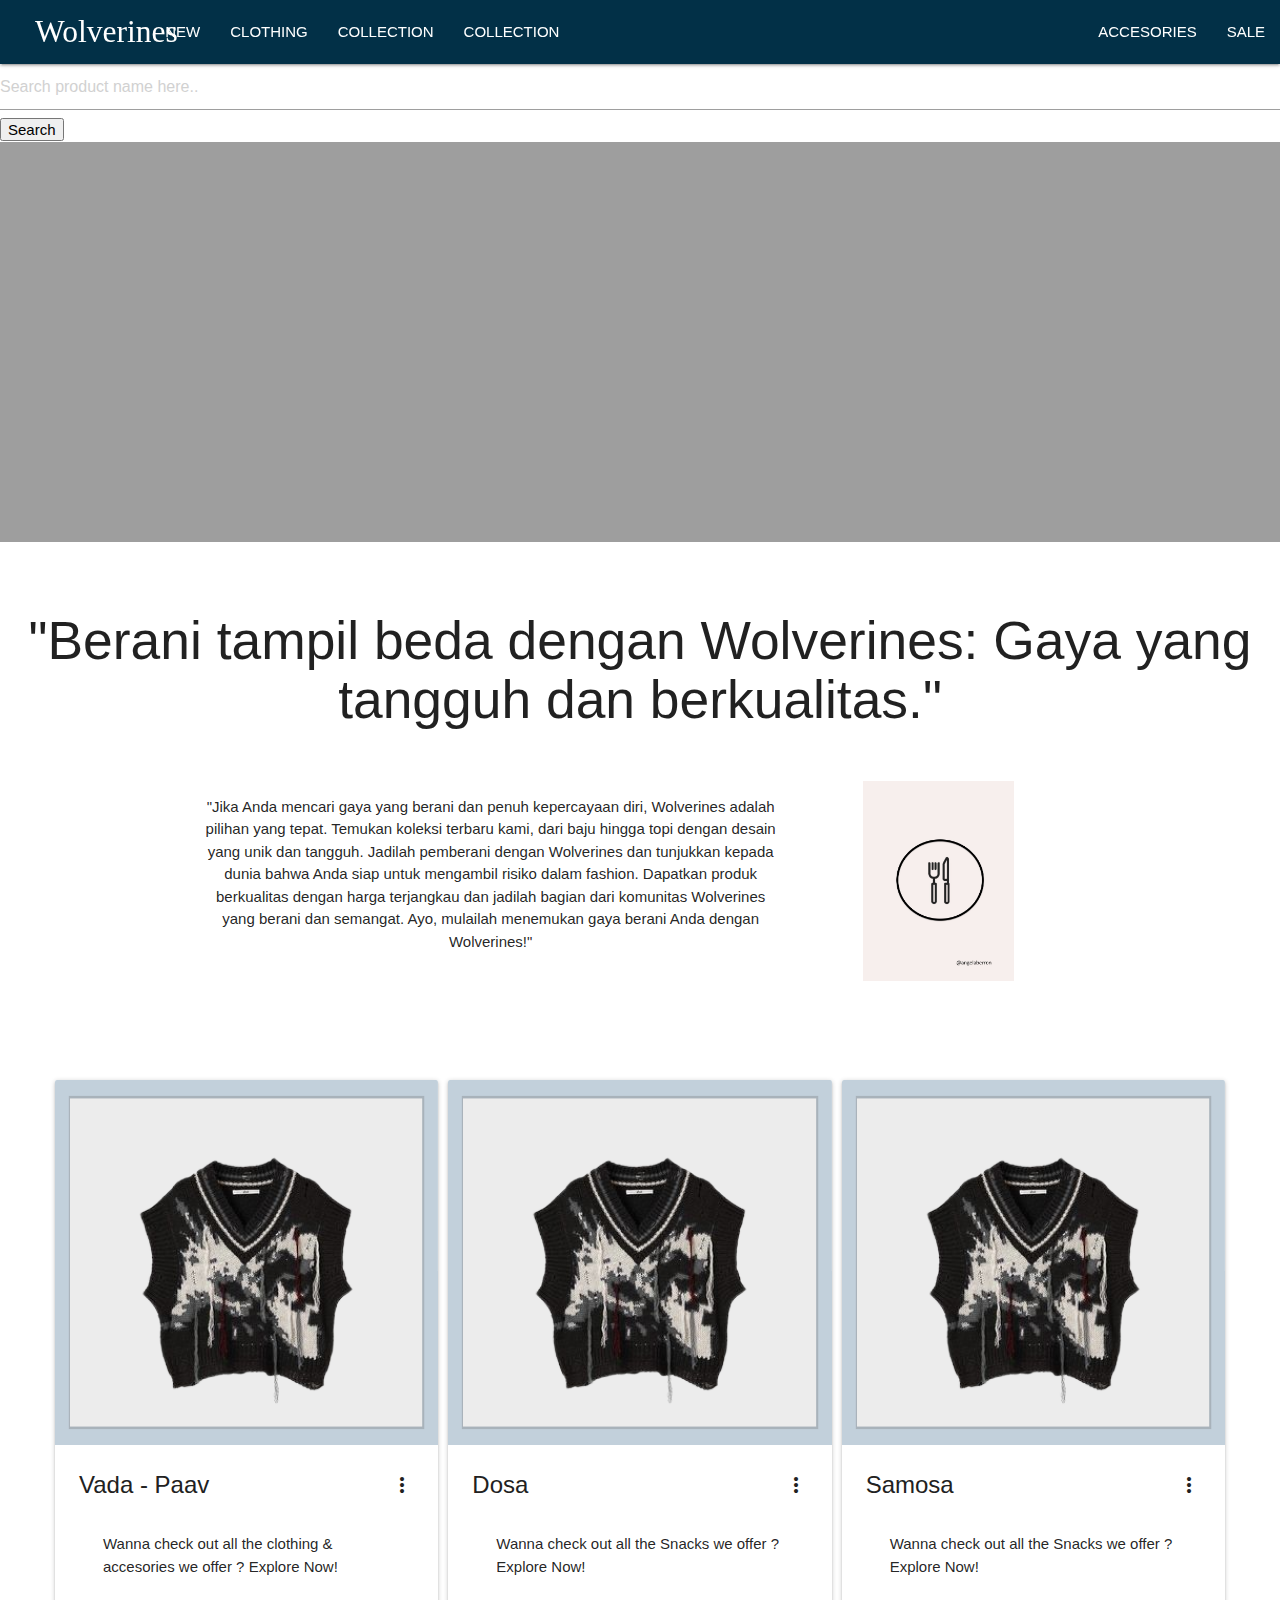
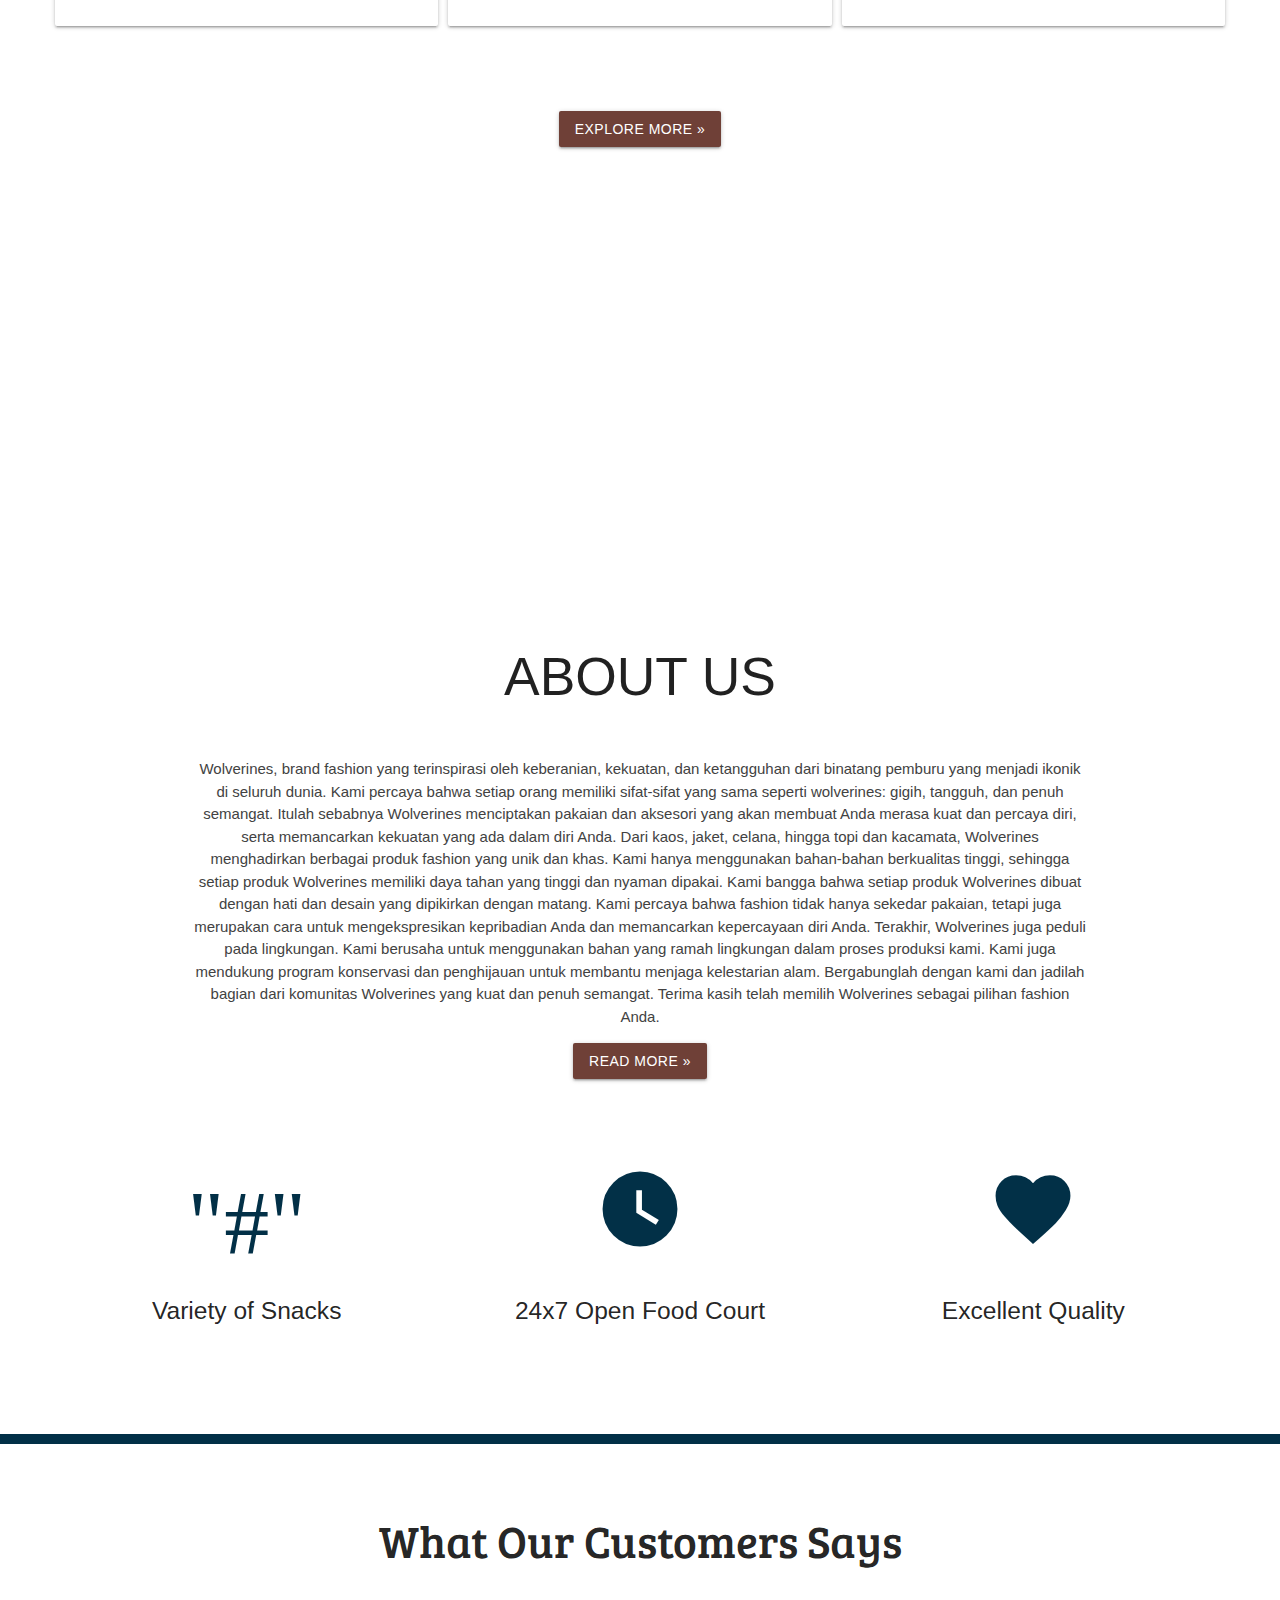
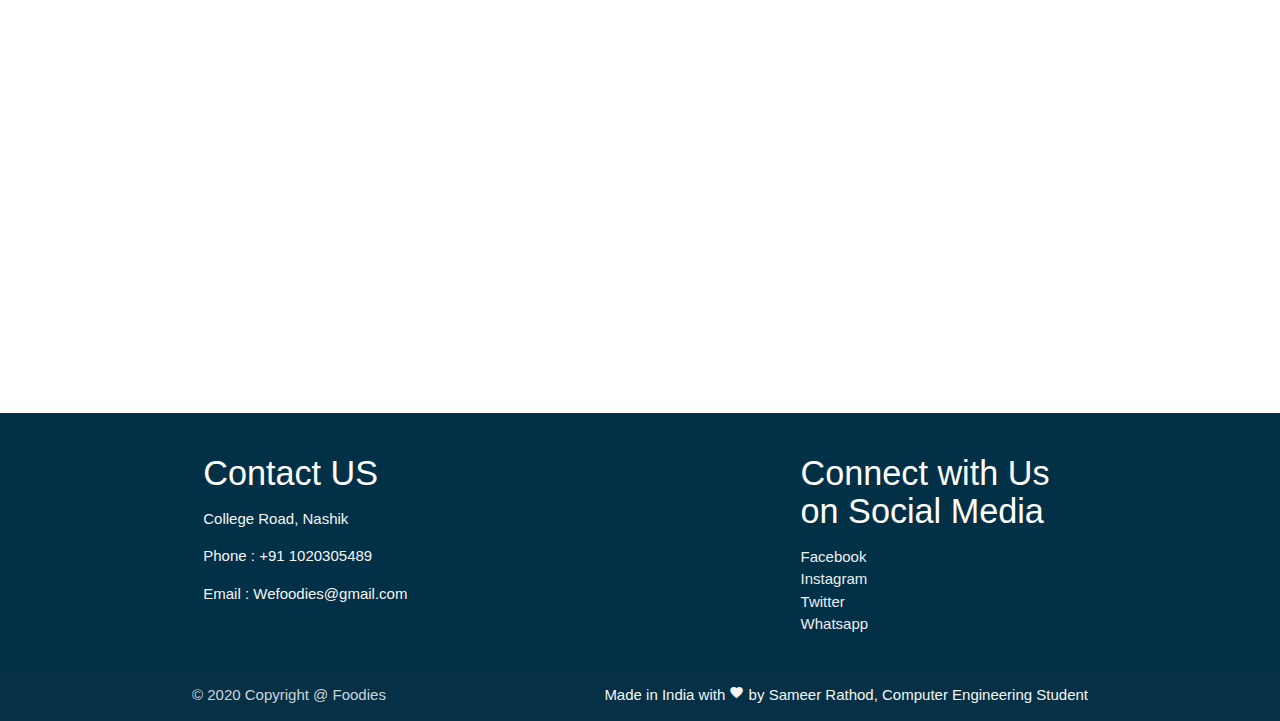
==== Foodies/index.html @ 2c1ef482 "Wolverines #3-9" ====
<!DOCTYPE html>
<html lang="en">
<head>
	<meta charset="UTF-8">
	<title>Welcome to Wolverines</title>

	<meta name="viewport" content="width=device-width, initial-scale=1.0"/>
	<!-- <meta http-equiv="refresh" content="1"> -->

	<!-- google icons -->
	<link href="https://fonts.googleapis.com/icon?family=Material+Icons" rel="stylesheet">

	<!-- google fonts Pacifico -->
	<link href="https://fonts.googleapis.com/css?family=Pacifico&display=swap" rel="stylesheet">

	<!-- google fonts Bree Serif -->
	<link href="https://fonts.googleapis.com/css?family=Bree+Serif&display=swap" rel="stylesheet">

	<!-- Material CSS -->
	<link rel="stylesheet" href="https://cdnjs.cloudflare.com/ajax/libs/materialize/1.0.0/css/materialize.min.css">

	<!-- Custom CSS -->
	<link rel="stylesheet" href="css/style.css">

	
</head>
<body>

	<!-- navigation bar section -->
	<section class="fnavbar">
		<div class="navbar-fixed">
		<nav>
		    <div class="nav-wrapper">
		      <a href="#" class="brand-logo">Wolverines</a>
		      <a href="#" data-target="mobile-demo" class="sidenav-trigger"><i class="material-icons">menu</i></a>
		      <ul class="right hide-on-med-and-down">
				<li><a href="./" class="hvr-grow">NEW</a></li>
				<!-- modal windows will kick in -->
		        <li><a href="#" onclick="toggleModal();" class="hvr-grow">CLOTHING</a></li>	
		        <li><a href="#" onclick="toggleModal();" class="hvr-grow">COLLECTION</a></li>
			<li class="nav-item dropdown">
			  <a class="nav-link dropdown-toggle" href="#" role="button" data-bs-toggle="dropdown" aria-expanded="false">
				COLLECTION
			  </a>
			  <ul class="dropdown-menu">
				<li><a class="dropdown-item" href="#">Boldly Brave</a></li>
				<li><a class="dropdown-item" href="#">Urban Warrior</a></li>
				<li><a class="dropdown-item" href="#">Fierce Footwear</a></li>
				<li><a class="dropdown-item" href="#">Untamed</a></li>
				<li><hr class="dropdown-divider"></li>
				<li><a class="dropdown-item" href="#">Something else here</a></li>
			  </ul>
			</li>
		        <li><a href="#" onclick="toggleModal();" class="hvr-grow">ACCESORIES</a></li>
		        <li><a href="#" class="hvr-grow" onclick="toggleModal();">SALE</a></li>
		        
		      </ul>
		    </div>
		  </nav>
		</div>
			<!-- responsiveness for mobile devices -->
		  <ul class="sidenav" id="mobile-demo">
		    <li><a href="./">Home</a></li>
	        <li><a href="#" onclick="toggleModal();">NEW</a></li>
	        <li><a href="#" onclick="toggleModal();">CLOTHING</a></li>
	        <li><a href="#" onclick="toggleModal();">COLLECTION!</a></li>
	        <li><a href="#" onclick="toggleModal();">ACCESORIES</a></li>
			<li><a href="#" onclick="toggleModal();">SALE</a></li>
		  </ul>
	</section>

	    <!-- Search Button -->
		<section class="fsearch">
			<div class="slider">
		<meta name="viewport" content="width=device-width, initial-scale=1.0" />
		<title>Product Filter And Search</title>
		<!-- Google Font -->
		<link
		  href="https://fonts.googleapis.com/css2?family=Poppins:wght@400;500&display=swap"
		  rel="stylesheet"
		/>
		<!-- Stylesheet -->
		<link rel="stylesheet" href="style.css" />
	  </head>
	  <body>
		<div class="wrapper">
			<input
			  type="search"
			  id="search-input"
			  placeholder="Search product name here.."
			/>
			<button id="search">Search</button>
      </div>
      <div id="buttons">
		<!-- Script -->
		<script src="script.js"></script>
	  </body>
	</html>

	<!-- main slider section -->
	<section class="fslider">
		<div class="slider">
			<ul class="slides">
				<!-- first header -->
		    <li>
		    	<img src="images/banner1w.svg">
		    	<div class="caption center-align white-text">  
		        <h2>Wolverines</h2>  
		        <h5 class="light white-text text-lighten-3"><strong>Jadilah Berani, Kenakan Wolverines!</strong></h5>  
		      </div>  
		    </li>
			<!-- second header -->
		    <li>
		    	<img src="images/banner2w.svg">
		    	<div class="caption center-align white-text">  
		        <h3>Exceptional Service at Your Door!  </h3>  
		        <h5 class="light white-text text-lighten-3"><strong>We deliver Quality And We're doing this for years!</strong></h5>  
		      </div>  
		    </li>
		    </ul>
		   
	  </div>
	</section>

	<!-- grid section -->
	<section class="fdes">
		<div class="section white center">
			<h2 class="header">"Berani tampil beda dengan Wolverines: Gaya yang tangguh dan berkualitas."</h2>
		      <div class="row container center">
		        <div class="col center l8 s12">
		        	<p>"Jika Anda mencari gaya yang berani dan penuh kepercayaan diri, Wolverines adalah pilihan yang tepat. Temukan koleksi terbaru kami, dari baju hingga topi dengan desain yang unik dan tangguh. Jadilah pemberani dengan Wolverines dan tunjukkan kepada dunia bahwa Anda siap untuk mengambil risiko dalam fashion. Dapatkan produk berkualitas dengan harga terjangkau dan jadilah bagian dari komunitas Wolverines yang berani dan semangat. Ayo, mulailah menemukan gaya berani Anda dengan Wolverines!"</p>
		        </div>
		        <div class="col center l4 s12">
		        	<img height="200" width="auto" style="object-fit: contain;" src="images/logo.jpg" alt="">
		        </div>
		        
		      </div>
	</section>

	<!-- cards section -->
	<section class="fcards">
		<div class="row" style="padding-left: 50px; padding-right: 50px;">
			<!-- first card -->
			<div class="col s12 m12 l4" style="padding: 50px 5px;">
				<div class="card">
					
				    <div class="card-image waves-effect waves-block waves-light">
				      <img class="activator" src="images/Untitled design.svg">
				    </div>
				    <div class="card-content">
				      <span class="card-title activator grey-text text-darken-4">Vada - Paav<i class="material-icons right">more_vert</i></span>
				      <div class="card-content">
			          <p>Wanna check out all the clothing & accesories we offer ? Explore Now!</p>
			        </div>
				    </div>
				    <div class="card-reveal">
				      <span class="card-title grey-text text-darken-4">Vada- Paav<i class="material-icons right">close</i></span>
				      <p>Vada-Paav is the combination of Aaloo vada and paav. Stuffing of Aaloo if made and deepfried untill it turns golden brown and serve with Paav, fried Chili and Chatani </p>
				    </div>
				  </div>
			</div>
			<!-- second card -->
			<div class="col s12 m12 l4" style="padding: 50px 5px;">
				<div class="card">
				    <div class="card-image waves-effect waves-block waves-light">
				      <img class="activator" src="images/Untitled design.svg">
				    </div>
				    <div class="card-content">
				      <span class="card-title activator grey-text text-darken-4">Dosa<i class="material-icons right">more_vert</i></span>
				      <div class="card-content">
			          <p>Wanna check out all the Snacks we offer ? Explore Now!</p>
			        </div>
				    </div>
				    <div class="card-reveal">
				      <span class="card-title grey-text text-darken-4">Dosa<i class="material-icons right">close</i></span>
				      <p>Dosa is a south indian famous snack. It is made with Rava batter and bake like a paper turns light Brown and surve with Sambhar and Chatani</p>
				    </div>
				  </div>
			</div>
			<!-- third card -->
			<div class="col s12 m12 l4" style="padding: 50px 5px;">
				<div class="card">
				    <div class="card-image waves-effect waves-block waves-light">
				      <img class="activator" src="images/Untitled design.svg">
				    </div>
				    <div class="card-content">
				      <span class="card-title activator grey-text text-darken-4">Samosa<i class="material-icons right">more_vert</i></span>
				      <div class="card-content">
			          <p>Wanna check out all the Snacks we offer ? Explore Now!</p>
			        </div>
				    </div>
				    <div class="card-reveal">
				      <span class="card-title grey-text text-darken-4">Samosa<i class="material-icons right">close</i></span>
				      <p>Samosa is Maharashtrian Snack. Stuffing of Aaloo is filled inside maida and deepfried untill it turns to golden brown. It is serve with fried Chili and Chatani</p>
				    </div>
				  </div>
			</div>
		</div>
		<!-- explore more button -->
		<div class="row center" style="margin-bottom: 50px;">
			<div class="col s12">
				<a href="javascript::void(0)" onclick="toggleModal();" class="waves-effect waves-light btn" style="background: #6f4037 !important;">Explore More &raquo;</a>
			</div>
		</div>
	</section>
	
	<!-- parallax effect -->
  <div class="parallax-container valign-wrapper">
    <div class="parallax">
		<img src="images/Banner 1.jpg" alt="Unsplashed background img 2" ></div>
  </div>
  <!-- about us section -->
  <section class="fabout">
		<div class="section white center">
		      <div class="row container">
		        <h2 class="header">ABOUT US</h2>
		        <p class="grey-text text-darken-3 lighten-3">Wolverines, brand fashion yang terinspirasi oleh keberanian, kekuatan, dan ketangguhan dari binatang pemburu yang menjadi ikonik di seluruh dunia.

					Kami percaya bahwa setiap orang memiliki sifat-sifat yang sama seperti wolverines: gigih, tangguh, dan penuh semangat. Itulah sebabnya Wolverines menciptakan pakaian dan aksesori yang akan membuat Anda merasa kuat dan percaya diri, serta memancarkan kekuatan yang ada dalam diri Anda.
					
					Dari kaos, jaket, celana, hingga topi dan kacamata, Wolverines menghadirkan berbagai produk fashion yang unik dan khas. Kami hanya menggunakan bahan-bahan berkualitas tinggi, sehingga setiap produk Wolverines memiliki daya tahan yang tinggi dan nyaman dipakai.
					
					Kami bangga bahwa setiap produk Wolverines dibuat dengan hati dan desain yang dipikirkan dengan matang. Kami percaya bahwa fashion tidak hanya sekedar pakaian, tetapi juga merupakan cara untuk mengekspresikan kepribadian Anda dan memancarkan kepercayaan diri Anda.
					
					Terakhir, Wolverines juga peduli pada lingkungan. Kami berusaha untuk menggunakan bahan yang ramah lingkungan dalam proses produksi kami. Kami juga mendukung program konservasi dan penghijauan untuk membantu menjaga kelestarian alam.
					
					Bergabunglah dengan kami dan jadilah bagian dari komunitas Wolverines yang kuat dan penuh semangat. Terima kasih telah memilih Wolverines sebagai pilihan fashion Anda.</p>
				<!-- read more button -->
				<a href="javascript::void(0)" onclick="toggleModal();" class="waves-effect waves-light btn" style="background: #6f4037 !important;">Read More &raquo;</a>
		      </div>
	</section>

	<!-- services section -->
	<section class="fservices">
		<div class="row" style="padding-left: 50px; padding-right: 50px;">
			<div class="col s12 l4 center" style="padding: 50px 50px;">
				<i class="large material-icons icon-coffee" >"#"</i>
				<h5 class="header" >Variety of Snacks</h5>
			</div>
			<div class="col s12 l4 center" style="padding: 50px 50px;">
				<i class="large material-icons icon-coffee" >watch_later</i>
				<h5 class="header" >24x7 Open Food Court</h5>
			</div>
			<div class="col s12 l4 center" style="padding: 50px 50px;">
				<i class="large material-icons icon-coffee" >favorite</i>
				<h5 class="header" >Excellent Quality</h5>
			</div>
		</div>
	</section>

	<!-- horizontal line	 -->
<hr />
	
	<!-- carousel- review section -->
	<section class="freviews">

		<div class="section white center">
			<h3 class="header">What Our Customers Says</h3>
			<div class="carousel myreviews" style="margin-bottom: 35px;">
				<!-- first review -->
			    <a class="carousel-item" href="#one!">
			    	<div class="row">
					    <div class="col s12">
					      <div class="card-panel teal" style="background: #8371b3 !important;">
					        <span class="white-text">"Saya sangat suka topi Wolverines saya! Desainnya unik dan kualitasnya sangat baik. Saya telah mengenakannya berulang kali dan masih terlihat seperti baru."<br>-<br><strong>-Diana</strong>
					        </span>
					      </div>
					    </div>
					  </div>
				</a>
				<!-- second review -->
			    <a class="carousel-item" href="#two!">
			    	<div class="row">
					    <div class="col s12">
					      <div class="card-panel teal" style="background: #8371b3 !important;">
					        <span class="white-text">""Saya selalu membeli pakaian Wolverines karena desainnya selalu up-to-date dan berkualitas tinggi."<br>-<br> <strong>Joshua</strong>
					        </span>
					      </div>
					    </div>
					  </div>
				</a>
				<!-- third review -->
			    <a class="carousel-item" href="#three!">
			    	<div class="row">
					    <div class="col s12">
					      <div class="card-panel teal" style="background: #8371b3 !important;">
					        <span class="white-text">"Saya sangat merekomendasikan produk fashion Wolverines. Kualitasnya sangat baik dan harga yang terjangkau."<br>-<br> <strong>Azka</strong>
					        </span>
					      </div>
					    </div>
					  </div>
				</a>
				<!-- fourth review -->
			    <a class="carousel-item" href="#four!">
			    	<div class="row">
					    <div class="col s12">
					      <div class="card-panel teal" style="background: #8371b3 !important;">
					        <span class="white-text">""Pakaian Wolverines sangat nyaman dan desainnya keren!"<br>-<br> <strong>Jihan</strong>
					        </span>
					      </div>
					    </div>
					  </div>
				</a>
				
				<!-- sixth review -->
			    <a class="carousel-item" href="#six!">
			    	<div class="row">
					    <div class="col s12">
					      <div class="card-panel teal" style="background: #8371b3 !important;">
					        <span class="white-text">"Kacamatanya sangat berkualitas dan trendi, benar- benar melindungi mata saya dari sinar matahari"<br>-<br> <strong>Sausan</strong>
					        </span>
					      </div>
					    </div>
					  </div>
				</a>
				<!-- seventh review -->
			    <a class="carousel-item" href="#seven!">
			    	<div class="row">
					    <div class="col s12">
					      <div class="card-panel teal" style="background: #8371b3 !important;">
					        <span class="white-text">"This is one of the best place for spend your money!"<br>-<br> <strong>Dino</strong>
					        </span>
					      </div>
					    </div>
					  </div>
			    </a>
			  </div>
		</div>
	</section>

	<!-- footer section -->
	<section class="ffooter">
		<footer class="page-footer">
          <div class="container">
            <div class="row">
				<!-- first column -->
              <div class="col l6 s12">
                <h4 class="white-text">Contact US</h4>
                <p class="grey-text text-lighten-4">College Road, Nashik</p>
				<p class="grey-text text-lighten-4">Phone : +91 1020305489</p>
				<p class="grey-text text-lighten-4">Email : Wefoodies@gmail.com</p>
			  </div>
			  <!-- second column -->
              <div class="col l4 offset-l2 s12">
                <h4 class="white-text">Connect with Us on Social Media</h4>
                <ul>
                  <li><a class="grey-text text-lighten-3" href="javascript::void(0)" onclick="toggleModal();">Facebook</a></li>
                  <li><a class="grey-text text-lighten-3" href="javascript::void(0)" onclick="toggleModal();">Instagram</a></li>
                  <li><a class="grey-text text-lighten-3" href="javascript::void(0)" onclick="toggleModal();">Twitter</a></li>
                  <li><a class="grey-text text-lighten-3" href="javascript::void(0)" onclick="toggleModal();">Whatsapp</a></li>
                </ul>
              </div>
            </div>
		  </div>
		  <!-- copyright section -->
          <div class="footer-copyright">
            <div class="container">
            © 2020 Copyright @ Foodies
            <a class="grey-text text-lighten-4 right" href="#!">Made in India with <span><i class="tiny material-icons">favorite</i></span> by Sameer Rathod, Computer Engineering Student </a>
            </div>
          </div>
        </footer>
	</section>

	<!-- modal section -->
	<section class="infomodal">
		<div id="modal3" class="modal">
		    <div class="modal-content">
		      <h4 id="info-modal-heading">Link Disabled</h4>
		      <p id="info-modal-content">Sorry! The Link you're looking for is currently in development phase. So wait for some time till it comes live!</p>
		    </div>
		    <div class="modal-footer">
		      <a href="#!" class="modal-close waves-effect waves-green btn-flat">Close</a>
		    </div>
		  </div>
	  </section>

	  <!-- jquery CDN -->
	<script
	  src="https://code.jquery.com/jquery-3.4.1.min.js"
	  integrity="sha256-CSXorXvZcTkaix6Yvo6HppcZGetbYMGWSFlBw8HfCJo="
	  crossorigin="anonymous"></script>
 
    <!-- Compiled and minified JavaScript -->
    <script src="https://cdnjs.cloudflare.com/ajax/libs/materialize/1.0.0/js/materialize.min.js"></script>

	<!-- JS File -->
    <script src="js/loaders.js"></script>
</body>
</html>
---- Foodies/css/style.css ----
h3 {
  font-size: 3rem !important;
  font-style: bold !important;
  font-family: "Bree Serif", serif;
  /* -webkit-text-stroke: 2px black; */
}

/* color of slider buttons */
.slider .indicators .indicator-item.active {
  background: #023047 !important;
}

/* navigation bar */
.nav-wrapper {
  background-color: #023047;
}

.sidenav a {
  text-decoration: none;
}

.nav-wrapper > a {
  text-decoration: none;
  font-family: "Kalam", cursive;
}

.nav-wrapper > a:hover {
  color: white;
}

.hvr-grow {
  text-decoration: none;
}

.hvr-grow:hover,
.hvr-grow:focus,
.hvr-grow:active {
  text-decoration: none;
  color: white;
}

/* for header */
.header {
  padding: 20px;
  padding-bottom: 30px;
}

/* for carousel */
.carousel {
  height: 350px !important;
}

/* for footer */
.page-footer {
  background: #023047 !important;
}

/* for parallax */
.parallax-container {
  min-height: 380px;
  height: auto;
}

/* coffee color */
.icon-coffee {
  color: #023047;   
}

/* horizontal line */
hr {
  color: #023047;   
  height: 10px;

  border: none;
  background-color: #023047;
}

@media (max-width: 992px) {
  .nav-wrapper > a:hover {
    color: black;
  }

  .carousel {
    height: 150px !important;
  }
}

@media (min-width: 992px) {
  .nav-wrapper > a {
    padding-left: 35px;
  }

  .caption {
    margin-top: 50px !important;
  }
}
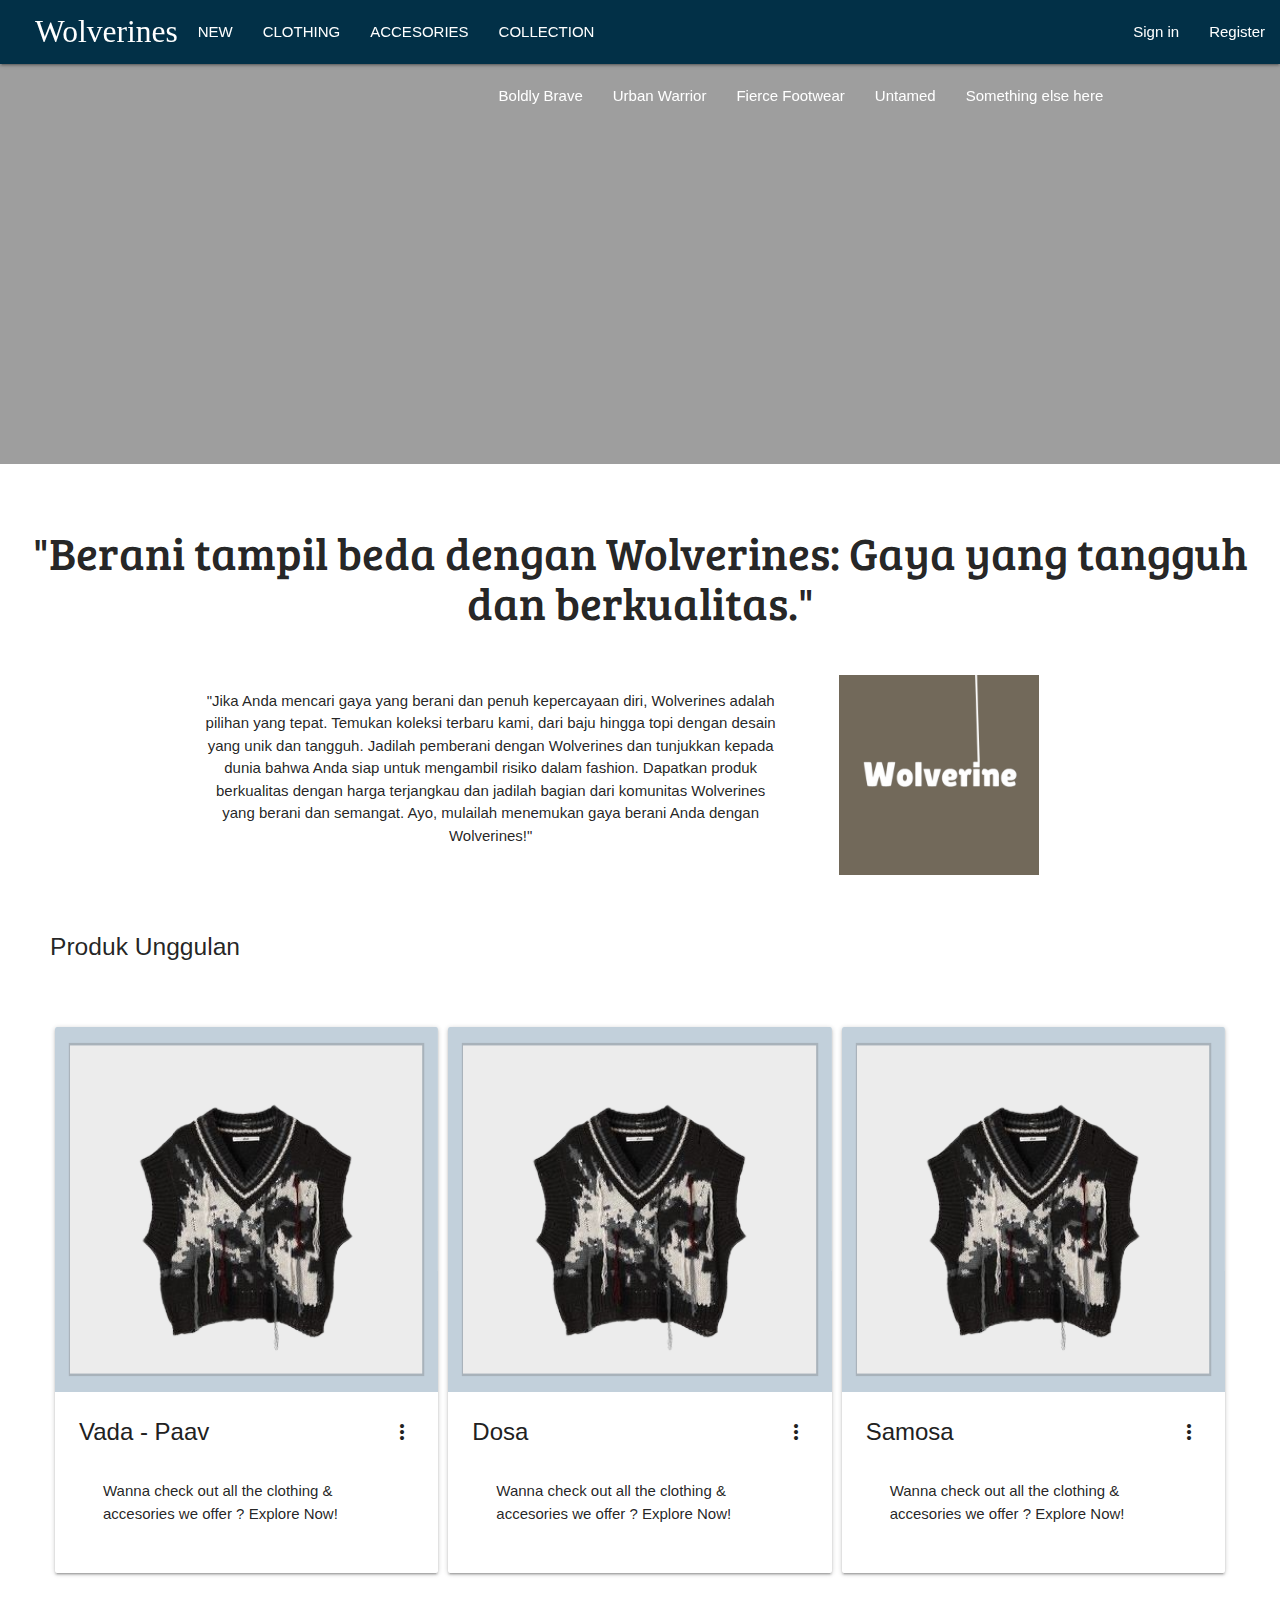
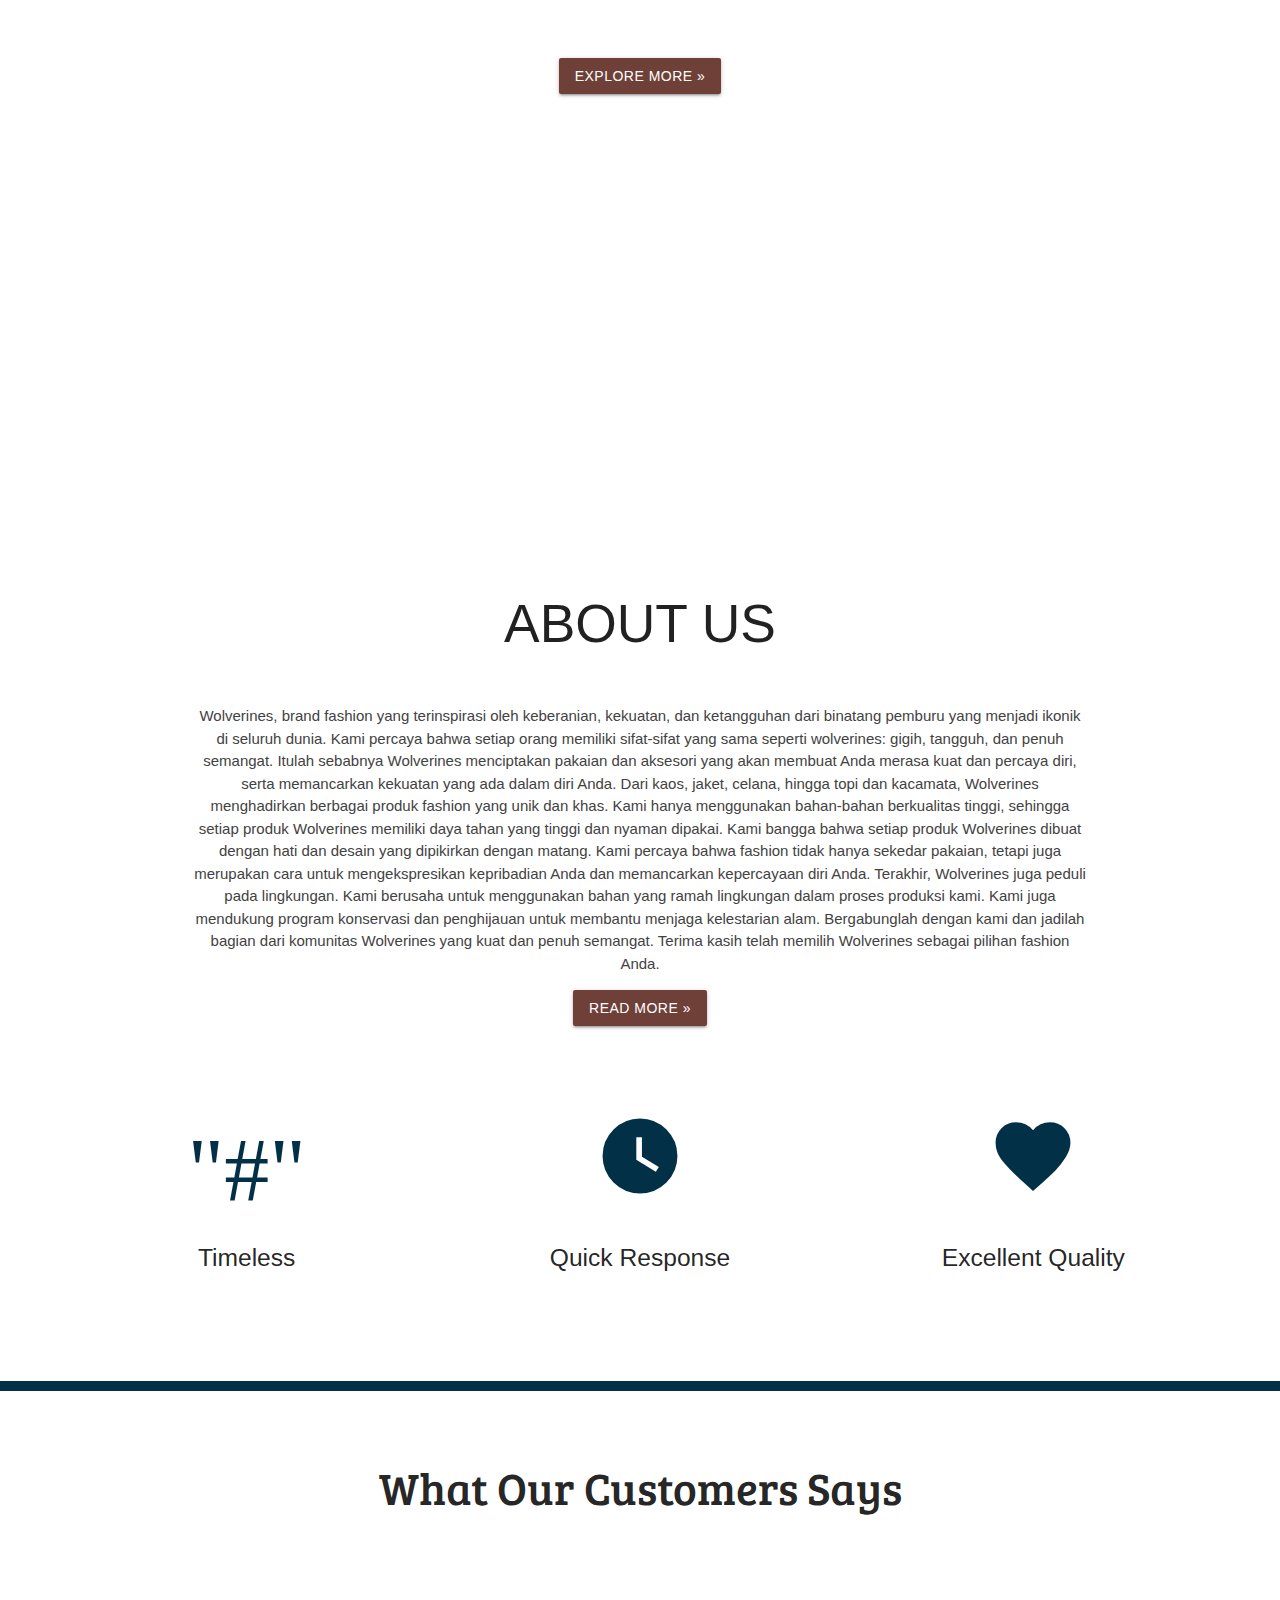
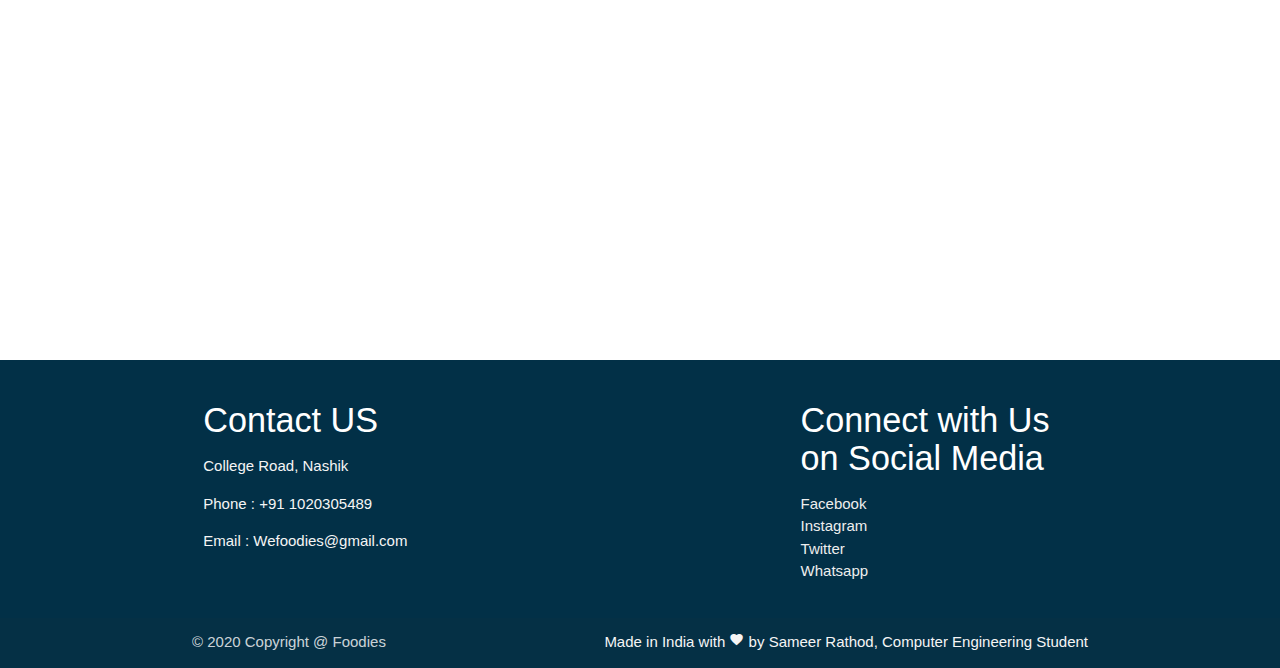
==== commit e34e1593: "Wolverine#10" ====
--- a/Foodies/index.html
+++ b/Foodies/index.html
@@ -37,7 +37,7 @@
 				<li><a href="./" class="hvr-grow">NEW</a></li>
 				<!-- modal windows will kick in -->
 		        <li><a href="#" onclick="toggleModal();" class="hvr-grow">CLOTHING</a></li>	
-		        <li><a href="#" onclick="toggleModal();" class="hvr-grow">COLLECTION</a></li>
+		        <li><a href="#" onclick="toggleModal();" class="hvr-grow">ACCESORIES</a></li>
 			<li class="nav-item dropdown">
 			  <a class="nav-link dropdown-toggle" href="#" role="button" data-bs-toggle="dropdown" aria-expanded="false">
 				COLLECTION
@@ -51,8 +51,8 @@
 				<li><a class="dropdown-item" href="#">Something else here</a></li>
 			  </ul>
 			</li>
-		        <li><a href="#" onclick="toggleModal();" class="hvr-grow">ACCESORIES</a></li>
-		        <li><a href="#" class="hvr-grow" onclick="toggleModal();">SALE</a></li>
+		        <li><a href="#" onclick="toggleModal();" class="hvr-grow">Sign in</a></li>
+		        <li><a href="#" class="hvr-grow" onclick="toggleModal();">Register</a></li>
 		        
 		      </ul>
 		    </div>
@@ -60,42 +60,27 @@
 		</div>
 			<!-- responsiveness for mobile devices -->
 		  <ul class="sidenav" id="mobile-demo">
-		    <li><a href="./">Home</a></li>
+		    <li><a href="./">HOME</a></li>
 	        <li><a href="#" onclick="toggleModal();">NEW</a></li>
 	        <li><a href="#" onclick="toggleModal();">CLOTHING</a></li>
-	        <li><a href="#" onclick="toggleModal();">COLLECTION!</a></li>
-	        <li><a href="#" onclick="toggleModal();">ACCESORIES</a></li>
-			<li><a href="#" onclick="toggleModal();">SALE</a></li>
+			<li><a href="#" onclick="toggleModal();">ACCESORIES</a></li>
+			<li class="nav-item dropdown">
+				<a class="nav-link dropdown-toggle" href="#" role="button" data-bs-toggle="dropdown" aria-expanded="false">
+				  COLLECTION
+				</a>
+				<ul class="dropdown-menu">
+				  <li><a class="dropdown-item" href="#">- Boldly Brave</a></li>
+				  <li><a class="dropdown-item" href="#">- Urban Warrior</a></li>
+				  <li><a class="dropdown-item" href="#">- Fierce Footwear</a></li>
+				  <li><a class="dropdown-item" href="#">- Untamed</a></li>
+				  <li><a class="dropdown-item" href="#">- Something else here</a></li>
+				  <li><hr class="dropdown-divider"></li>
+				</ul>
+			  </li>
+	        <li><a href="#" onclick="toggleModal();">Sign In</a></li>
+			<li><a href="#" onclick="toggleModal();">Register</a></li>
 		  </ul>
 	</section>
-
-	    <!-- Search Button -->
-		<section class="fsearch">
-			<div class="slider">
-		<meta name="viewport" content="width=device-width, initial-scale=1.0" />
-		<title>Product Filter And Search</title>
-		<!-- Google Font -->
-		<link
-		  href="https://fonts.googleapis.com/css2?family=Poppins:wght@400;500&display=swap"
-		  rel="stylesheet"
-		/>
-		<!-- Stylesheet -->
-		<link rel="stylesheet" href="style.css" />
-	  </head>
-	  <body>
-		<div class="wrapper">
-			<input
-			  type="search"
-			  id="search-input"
-			  placeholder="Search product name here.."
-			/>
-			<button id="search">Search</button>
-      </div>
-      <div id="buttons">
-		<!-- Script -->
-		<script src="script.js"></script>
-	  </body>
-	</html>
 
 	<!-- main slider section -->
 	<section class="fslider">
@@ -113,8 +98,8 @@
 		    <li>
 		    	<img src="images/banner2w.svg">
 		    	<div class="caption center-align white-text">  
-		        <h3>Exceptional Service at Your Door!  </h3>  
-		        <h5 class="light white-text text-lighten-3"><strong>We deliver Quality And We're doing this for years!</strong></h5>  
+		        <h3>Get your fashion fix in a flash with Wolverine's!</h3>  
+		        <h5 class="light white-text text-lighten-3"><strong>"Lightning-fast delivery and lightning-fast response!"</strong></h5>  
 		      </div>  
 		    </li>
 		    </ul>
@@ -125,13 +110,13 @@
 	<!-- grid section -->
 	<section class="fdes">
 		<div class="section white center">
-			<h2 class="header">"Berani tampil beda dengan Wolverines: Gaya yang tangguh dan berkualitas."</h2>
+			<h3 class="header">"Berani tampil beda dengan Wolverines: Gaya yang tangguh dan berkualitas."</h3>
 		      <div class="row container center">
 		        <div class="col center l8 s12">
 		        	<p>"Jika Anda mencari gaya yang berani dan penuh kepercayaan diri, Wolverines adalah pilihan yang tepat. Temukan koleksi terbaru kami, dari baju hingga topi dengan desain yang unik dan tangguh. Jadilah pemberani dengan Wolverines dan tunjukkan kepada dunia bahwa Anda siap untuk mengambil risiko dalam fashion. Dapatkan produk berkualitas dengan harga terjangkau dan jadilah bagian dari komunitas Wolverines yang berani dan semangat. Ayo, mulailah menemukan gaya berani Anda dengan Wolverines!"</p>
 		        </div>
 		        <div class="col center l4 s12">
-		        	<img height="200" width="auto" style="object-fit: contain;" src="images/logo.jpg" alt="">
+		        	<img height="200" width="auto" style="object-fit: contain;" src="images/Verine.png" alt="">
 		        </div>
 		        
 		      </div>
@@ -141,9 +126,9 @@
 	<section class="fcards">
 		<div class="row" style="padding-left: 50px; padding-right: 50px;">
 			<!-- first card -->
+			<h5>Produk Unggulan</h5>
 			<div class="col s12 m12 l4" style="padding: 50px 5px;">
 				<div class="card">
-					
 				    <div class="card-image waves-effect waves-block waves-light">
 				      <img class="activator" src="images/Untitled design.svg">
 				    </div>
@@ -168,7 +153,7 @@
 				    <div class="card-content">
 				      <span class="card-title activator grey-text text-darken-4">Dosa<i class="material-icons right">more_vert</i></span>
 				      <div class="card-content">
-			          <p>Wanna check out all the Snacks we offer ? Explore Now!</p>
+			          <p>Wanna check out all the clothing & accesories we offer ? Explore Now!</p>
 			        </div>
 				    </div>
 				    <div class="card-reveal">
@@ -186,11 +171,11 @@
 				    <div class="card-content">
 				      <span class="card-title activator grey-text text-darken-4">Samosa<i class="material-icons right">more_vert</i></span>
 				      <div class="card-content">
-			          <p>Wanna check out all the Snacks we offer ? Explore Now!</p>
+			          <p>Wanna check out all the clothing & accesories we offer ? Explore Now!</p>
 			        </div>
 				    </div>
 				    <div class="card-reveal">
-				      <span class="card-title grey-text text-darken-4">Samosa<i class="material-icons right">close</i></span>
+				      <span class="card-title grey-text text-darken-4">Untamed<i class="material-icons right">close</i></span>
 				      <p>Samosa is Maharashtrian Snack. Stuffing of Aaloo is filled inside maida and deepfried untill it turns to golden brown. It is serve with fried Chili and Chatani</p>
 				    </div>
 				  </div>
@@ -235,11 +220,11 @@
 		<div class="row" style="padding-left: 50px; padding-right: 50px;">
 			<div class="col s12 l4 center" style="padding: 50px 50px;">
 				<i class="large material-icons icon-coffee" >"#"</i>
-				<h5 class="header" >Variety of Snacks</h5>
+				<h5 class="header" >Timeless</h5>
 			</div>
 			<div class="col s12 l4 center" style="padding: 50px 50px;">
 				<i class="large material-icons icon-coffee" >watch_later</i>
-				<h5 class="header" >24x7 Open Food Court</h5>
+				<h5 class="header" >Quick Response</h5>
 			</div>
 			<div class="col s12 l4 center" style="padding: 50px 50px;">
 				<i class="large material-icons icon-coffee" >favorite</i>
